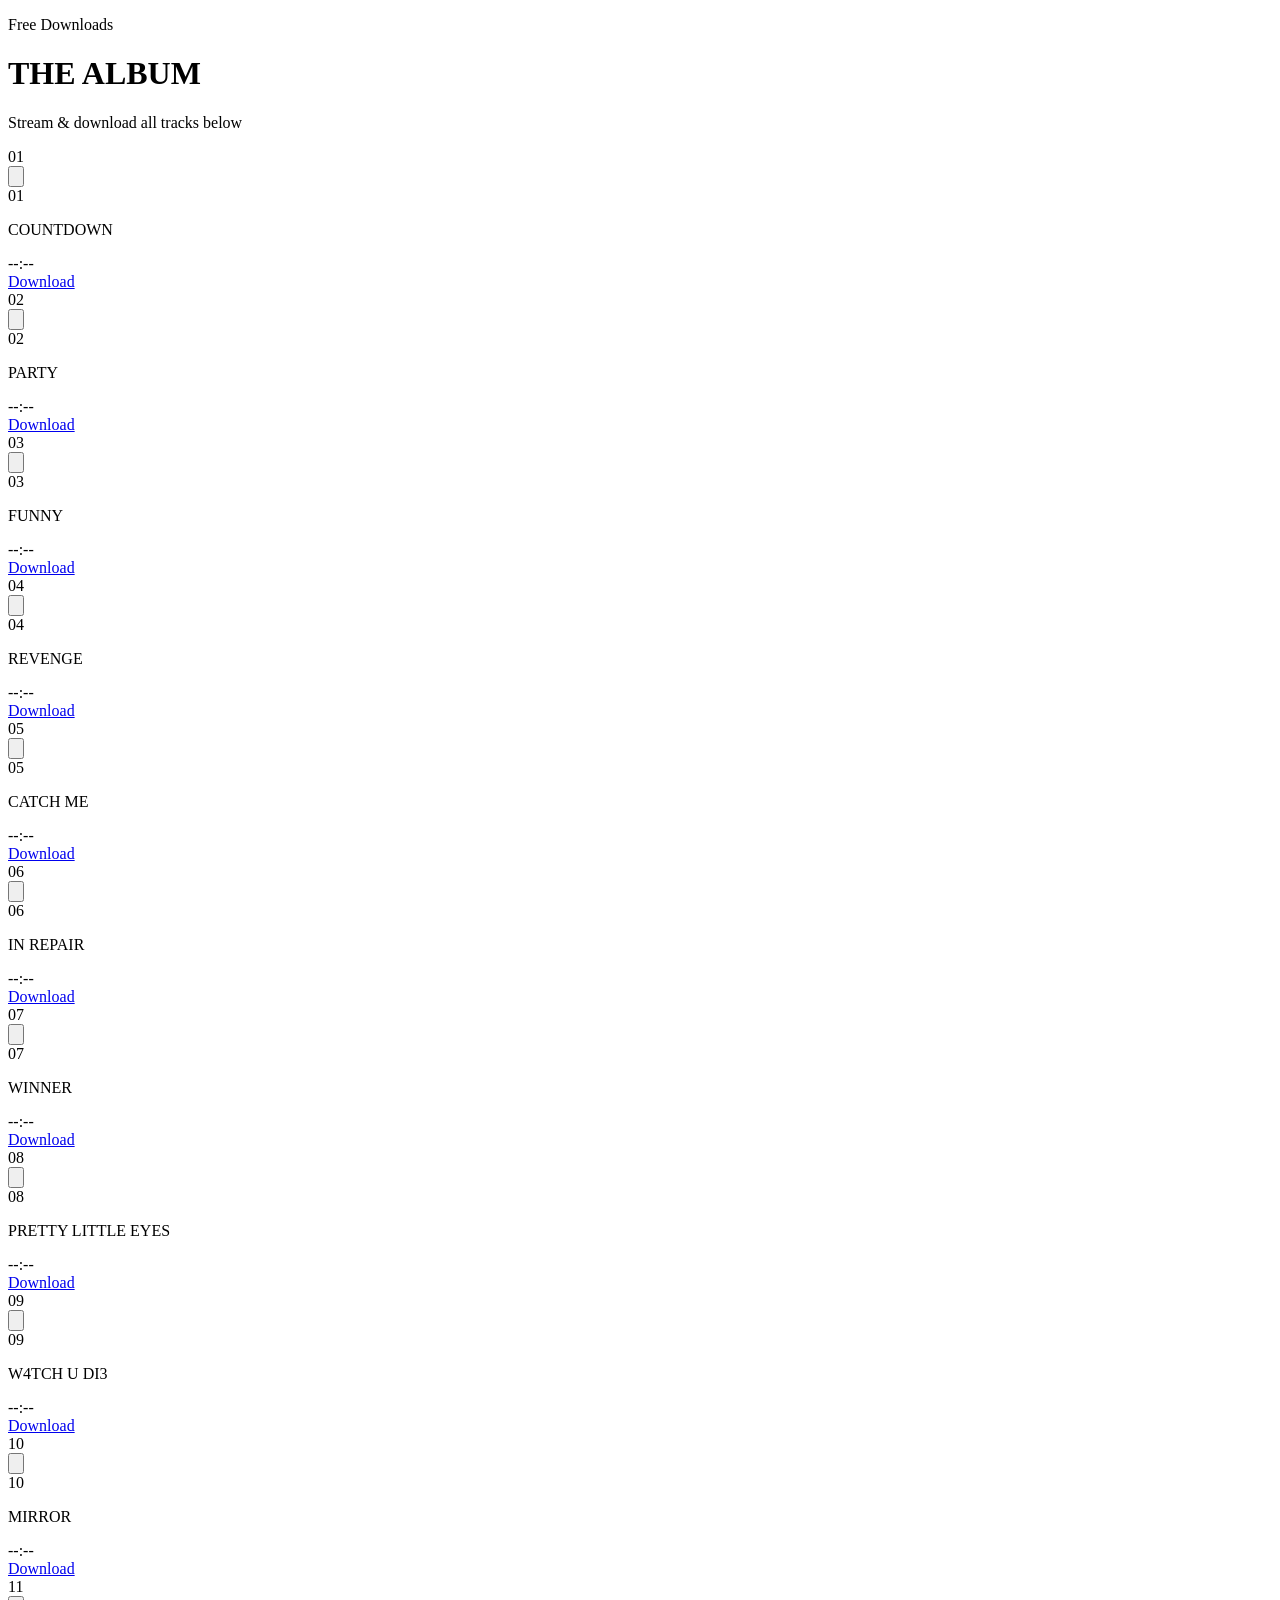
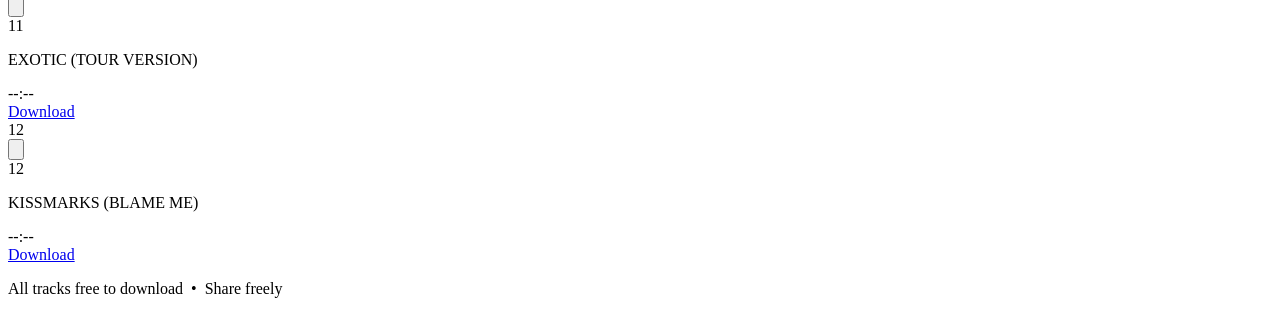
==== index.html @ cae55bb7 "Add files via upload" ====
<!DOCTYPE html>
<html lang="en">
<head>
  <meta charset="UTF-8">
  <meta name="viewport" content="width=device-width, initial-scale=1.0">
  <title>Music</title>
  <link rel="stylesheet" href="style.css">
</head>
<body>

  <header>
    <p class="header-top">Free Downloads</p>
    <h1>THE ALBUM</h1>
    <p class="header-bottom">Stream &amp; download all tracks below</p>
  </header>

  <main>
    <div id="tracks" class="tracks-grid"></div>
  </main>

  <div class="toast" id="toast"></div>

  <footer>
    <p>All tracks free to download &nbsp;&bull;&nbsp; Share freely</p>
  </footer>

  <script>
    const tracks = [
      { num: '01', title: 'COUNTDOWN',              file: 'audio/track-01.mp3', cover: 'covers/cover-01.png' },
      { num: '02', title: 'PARTY',                  file: 'audio/track-02.mp3', cover: 'covers/cover-02.png' },
      { num: '03', title: 'FUNNY',                  file: 'audio/track-03.mp3', cover: 'covers/cover-03.png' },
      { num: '04', title: 'REVENGE',                file: 'audio/track-04.mp3', cover: 'covers/cover-04.png' },
      { num: '05', title: 'CATCH ME',               file: 'audio/track-05.mp3', cover: 'covers/cover-05.png' },
      { num: '06', title: 'IN REPAIR',              file: 'audio/track-06.mp3', cover: 'covers/cover-06.png' },
      { num: '07', title: 'WINNER',                 file: 'audio/track-07.mp3', cover: 'covers/cover-07.png' },
      { num: '08', title: 'PRETTY LITTLE EYES',     file: 'audio/track-08.mp3', cover: 'covers/cover-08.png' },
      { num: '09', title: 'W4TCH U DI3',            file: 'audio/track-09.mp3', cover: 'covers/cover-09.png' },
      { num: '10', title: 'MIRROR',                 file: 'audio/track-10.mp3', cover: 'covers/cover-10.png' },
      { num: '11', title: 'EXOTIC (TOUR VERSION)',   file: 'audio/track-11.mp3', cover: 'covers/cover-11.png' },
      { num: '12', title: 'KISSMARKS (BLAME ME)',    file: 'audio/track-12.mp3', cover: 'covers/cover-12.png' },
    ];

    let currentAudio = null;
    let currentBtn   = null;

    function showToast(msg) {
      const t = document.getElementById('toast');
      t.textContent = msg;
      t.classList.add('show');
      setTimeout(() => t.classList.remove('show'), 2200);
    }

    function renderTracks() {
      const grid = document.getElementById('tracks');
      grid.innerHTML = '';

      tracks.forEach((track, i) => {
        const card = document.createElement('div');
        card.className = 'track-card';

        card.innerHTML = `
          <div class="cover-wrap">
            <img
              class="cover-img"
              src="${track.cover}"
              alt="${track.title} cover"
              onerror="this.style.display='none';this.nextElementSibling.style.display='flex'"
            />
            <div class="cover-placeholder" style="display:none">
              <span class="placeholder-num">${track.num}</span>
            </div>
            <button class="play-btn" data-index="${i}" aria-label="Play ${track.title}">
              <svg class="icon-play" viewBox="0 0 24 24" fill="currentColor"><polygon points="5,3 19,12 5,21"/></svg>
              <svg class="icon-pause" viewBox="0 0 24 24" fill="currentColor" style="display:none"><rect x="6" y="4" width="4" height="16"/><rect x="14" y="4" width="4" height="16"/></svg>
            </button>
          </div>
          <div class="track-info">
            <span class="track-num">${track.num}</span>
            <p class="track-title">${track.title}</p>
          </div>
          <div class="track-bar">
            <span class="track-duration" data-index="${i}">--:--</span>
            <div class="progress-wrap" data-index="${i}">
              <div class="progress-fill" style="width:0%"></div>
            </div>
          </div>
          <a class="dl-btn" href="${track.file}" download="${track.title}.mp3">
            Download
          </a>
          <audio class="track-audio" src="${track.file}" preload="metadata"></audio>
        `;

        grid.appendChild(card);
      });

      /* ── Play/pause logic ── */
      document.querySelectorAll('.play-btn').forEach(btn => {
        btn.addEventListener('click', async () => {
          const card  = btn.closest('.track-card');
          const audio = card.querySelector('.track-audio');
          const iconPlay  = btn.querySelector('.icon-play');
          const iconPause = btn.querySelector('.icon-pause');

          if (currentAudio && currentAudio !== audio) {
            currentAudio.pause();
            currentAudio.currentTime = 0;
            if (currentBtn) {
              currentBtn.querySelector('.icon-play').style.display  = '';
              currentBtn.querySelector('.icon-pause').style.display = 'none';
              currentBtn.closest('.track-card').classList.remove('playing');
            }
          }

          if (audio.paused) {
            try {
              await audio.play();
              iconPlay.style.display  = 'none';
              iconPause.style.display = '';
              card.classList.add('playing');
              currentAudio = audio;
              currentBtn   = btn;
            } catch(e) {}
          } else {
            audio.pause();
            iconPlay.style.display  = '';
            iconPause.style.display = 'none';
            card.classList.remove('playing');
            currentAudio = null;
            currentBtn   = null;
          }
        });
      });

      /* ── Progress + duration ── */
      document.querySelectorAll('.track-audio').forEach((audio, i) => {
        const card     = audio.closest('.track-card');
        const fill     = card.querySelector('.progress-fill');
        const durEl    = card.querySelector('.track-duration');
        const bar      = card.querySelector('.progress-wrap');
        const playBtn  = card.querySelector('.play-btn');

        audio.addEventListener('loadedmetadata', () => {
          durEl.textContent = fmt(audio.duration);
        });

        audio.addEventListener('timeupdate', () => {
          if (!audio.duration) return;
          fill.style.width = (audio.currentTime / audio.duration * 100) + '%';
          durEl.textContent = fmt(audio.currentTime) + ' / ' + fmt(audio.duration);
        });

        audio.addEventListener('ended', () => {
          fill.style.width = '0%';
          durEl.textContent = '--:--';
          playBtn.querySelector('.icon-play').style.display  = '';
          playBtn.querySelector('.icon-pause').style.display = 'none';
          card.classList.remove('playing');
          currentAudio = null;
          currentBtn   = null;
        });

        const seek = e => {
          if (!audio.duration) return;
          const rect = bar.getBoundingClientRect();
          const pct  = Math.min(1, Math.max(0, (e.clientX - rect.left) / rect.width));
          audio.currentTime = pct * audio.duration;
        };

        bar.addEventListener('click', seek);

        bar.addEventListener('mousedown', e => {
          seek(e);
          const onMove = e2 => seek(e2);
          const onUp   = () => {
            window.removeEventListener('mousemove', onMove);
            window.removeEventListener('mouseup', onUp);
          };
          window.addEventListener('mousemove', onMove);
          window.addEventListener('mouseup', onUp);
        });
      });

      /* ── Download toast ── */
      document.querySelectorAll('.dl-btn').forEach((a, i) => {
        a.addEventListener('click', () => {
          showToast('Downloading — ' + tracks[i].title);
        });
      });
    }

    function fmt(s) {
      const m = Math.floor(s / 60);
      const sec = Math.floor(s % 60).toString().padStart(2, '0');
      return m + ':' + sec;
    }

    renderTracks();
  </script>
</body>
</html>
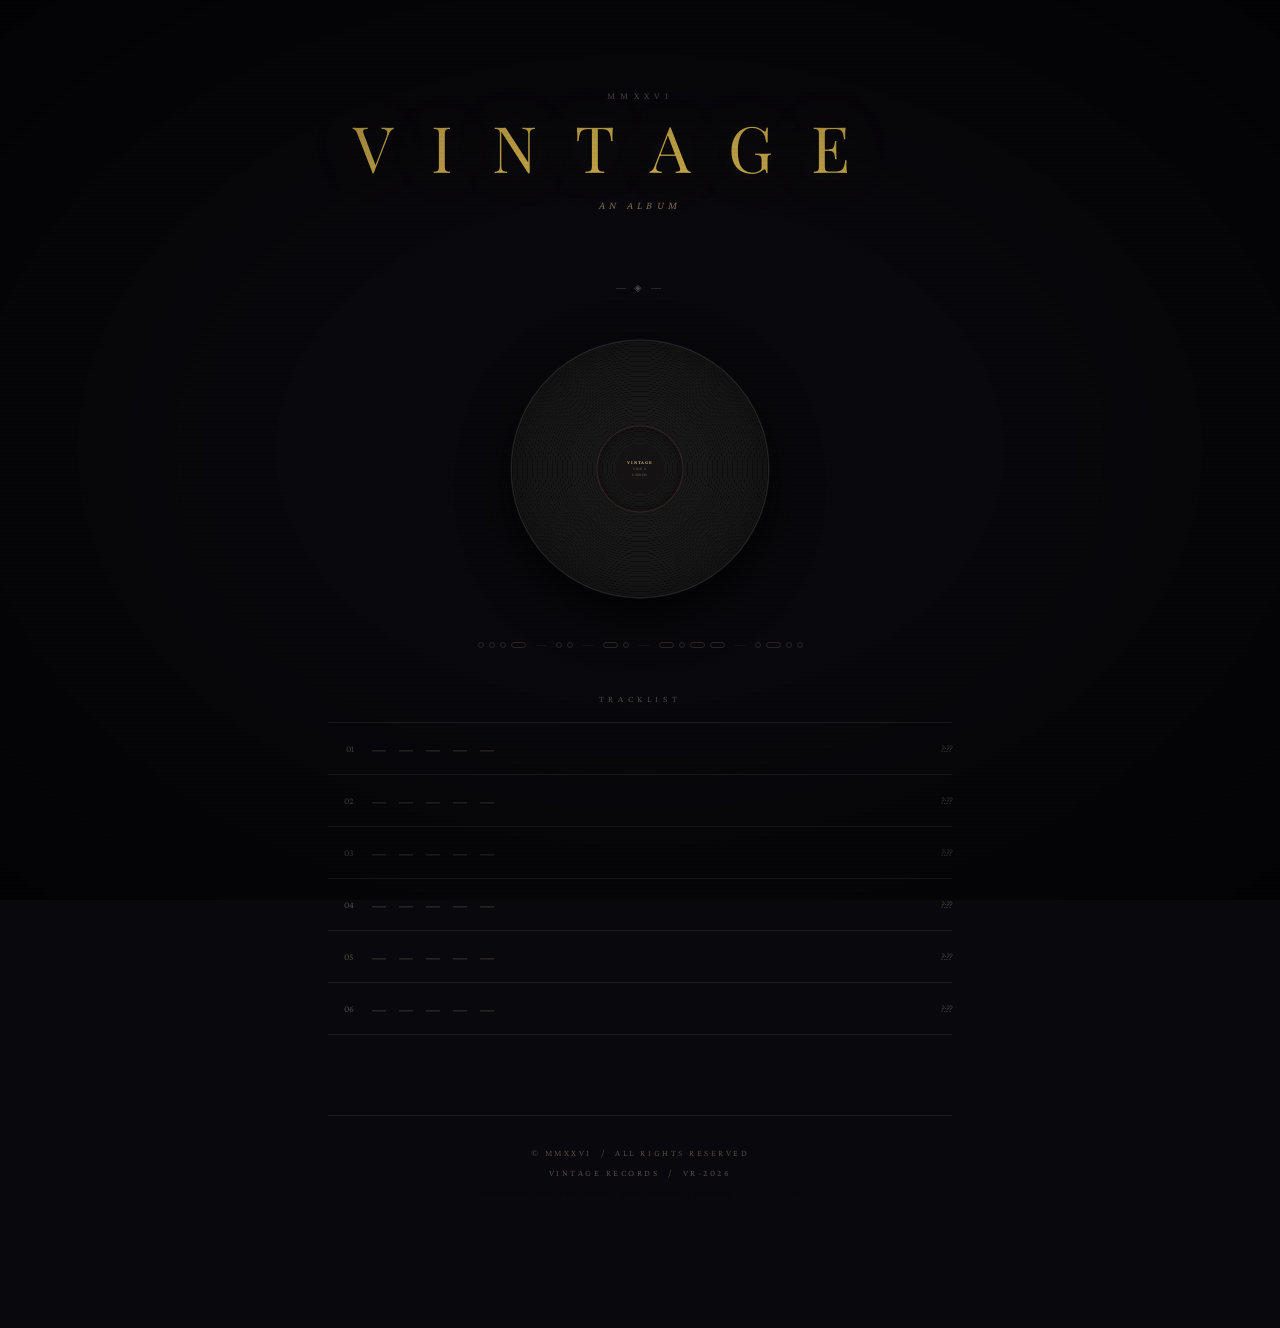
==== commit a67a00ed: "Replace album page with V I N T A G E site Co-Authored-By: Claude Sonnet 5 <noreply@anthropic.com>" ====
--- a/index.html
+++ b/index.html
@@ -3,198 +3,585 @@
 <head>
   <meta charset="UTF-8">
   <meta name="viewport" content="width=device-width, initial-scale=1.0">
-  <title>Music</title>
-  <link rel="stylesheet" href="style.css">
+  <meta name="x-station" content="VR-01">
+  <title>V I N T A G E</title>
+  <!--
+  ╔═════════════════════════════════════════════╗
+  ║    V I N T A G E  ░  signal manifest       ║
+  ╠═════════════════════════════════════════════╣
+  ║                                             ║
+  ║  the tracks are hidden.                     ║
+  ║  the name is encoded.                       ║
+  ║                                             ║
+  ║  the label holds the first station.         ║
+  ║  the groove carries the key.                ║
+  ║  three revolutions open a second door.      ║
+  ║  the console confirms the final sequence.   ║
+  ║                                             ║
+  ╚═════════════════════════════════════════════╝
+  -->
+  <link rel="preconnect" href="https://fonts.googleapis.com">
+  <link href="https://fonts.googleapis.com/css2?family=Playfair+Display:ital,wght@0,300;0,400;1,300&family=Crimson+Pro:ital,wght@0,300;0,400;1,300&display=swap" rel="stylesheet">
+
+  <style>
+    :root {
+      --bg:      #09080C;
+      --surface: #100F14;
+      --border:  #1E1C22;
+      --text:    #BEB09A;
+      --muted:   #4E4840;
+      --accent:  #7A6A50;
+      --gold:    #C8A84A;
+      --red:     #6B1212;
+      /* station: vr-01.html */
+      /* groove: key is here — short=dot long=dash */
+    }
+
+    *, *::before, *::after { box-sizing: border-box; margin: 0; padding: 0; }
+    html { scroll-behavior: smooth; }
+
+    body {
+      background: var(--bg);
+      color: var(--text);
+      font-family: 'Crimson Pro', 'Crimson Text', Georgia, serif;
+      min-height: 100vh;
+      overflow-x: hidden;
+    }
+
+    body::before {
+      content: '';
+      position: fixed; inset: 0;
+      background: radial-gradient(ellipse at center, transparent 40%, rgba(0,0,0,0.6) 100%);
+      pointer-events: none; z-index: 9000;
+    }
+
+    body::after {
+      content: '';
+      position: fixed; inset: 0;
+      background: repeating-linear-gradient(0deg, transparent, transparent 2px, rgba(0,0,0,0.02) 2px, rgba(0,0,0,0.02) 4px);
+      pointer-events: none; z-index: 9001;
+    }
+
+    .page { max-width: 680px; margin: 0 auto; padding: 90px 28px 130px; position: relative; z-index: 1; }
+
+    /* ── HEADER ── */
+    header { text-align: center; margin-bottom: 70px; }
+
+    .eyebrow { font-size: 0.6rem; letter-spacing: 0.55em; color: var(--muted); text-transform: uppercase; margin-bottom: 14px; }
+
+    h1 {
+      font-family: 'Playfair Display', Georgia, serif;
+      font-size: clamp(2.6rem, 6vw, 4rem);
+      font-weight: 300; letter-spacing: 0.6em; color: var(--gold);
+      text-transform: uppercase; text-shadow: 0 0 60px rgba(200,168,74,0.22);
+      line-height: 1; margin-bottom: 20px; padding-right: 0.6em;
+    }
+
+    .artist-tag { font-size: 0.68rem; letter-spacing: 0.4em; color: var(--accent); text-transform: uppercase; font-style: italic; }
+
+    .divider { text-align: center; font-size: 0.65rem; color: var(--muted); letter-spacing: 0.3em; margin: 28px 0; user-select: none; }
+
+    /* ── VINYL ── */
+    .vinyl-section { text-align: center; margin: 48px 0 14px; }
+
+    .vinyl-wrapper {
+      display: inline-block; position: relative;
+      width: 256px; height: 256px;
+      cursor: pointer; -webkit-tap-highlight-color: transparent;
+    }
+
+    .vinyl-disc {
+      width: 256px; height: 256px; border-radius: 50%;
+      background:
+        radial-gradient(circle at 50% 50%, #151313 0%, #151313 13.5%, transparent 13.5%),
+        radial-gradient(circle at 50% 50%, #0d0c0c 0%, #0d0c0c 12.8%, transparent 12.8%),
+        repeating-radial-gradient(circle at 50% 50%, #101010 0px, #101010 0.5px, #191818 0.5px, #191818 2.5px);
+      box-shadow: 0 0 0 1.5px #252225, 0 16px 50px rgba(0,0,0,0.85), inset 0 0 50px rgba(0,0,0,0.4);
+      animation: vinylSpin 9s linear infinite;
+    }
+
+    @keyframes vinylSpin { to { transform: rotate(360deg); } }
+
+    /* The label has a hidden data attribute — inspect it in DevTools */
+    .vinyl-label {
+      position: absolute; top: 50%; left: 50%;
+      transform: translate(-50%, -50%);
+      width: 34%; height: 34%; border-radius: 50%;
+      background: radial-gradient(135deg, #7a1414 0%, #4e0d0d 60%, #380a0a 100%);
+      display: flex; flex-direction: column; align-items: center; justify-content: center; gap: 2px;
+      z-index: 2; border: 0.5px solid rgba(180,80,80,0.25);
+      animation: labelSpin 9s linear infinite;
+      box-shadow: inset 0 0 12px rgba(0,0,0,0.6);
+    }
+
+    @keyframes labelSpin { to { transform: translate(-50%, -50%) rotate(-360deg); } }
+
+    .label-title { font-size: 0.3rem; font-weight: bold; letter-spacing: 0.2em; color: rgba(210,185,140,0.9); text-transform: uppercase; }
+    .label-side  { font-size: 0.24rem; letter-spacing: 0.1em; color: rgba(210,185,140,0.5); text-transform: uppercase; }
+
+    .vinyl-caption {
+      font-size: 0.56rem; color: var(--muted); letter-spacing: 0.22em;
+      margin-top: 14px; opacity: 0; transition: opacity 0.4s;
+      pointer-events: none; user-select: none;
+    }
+    .vinyl-wrapper:hover .vinyl-caption,
+    .vinyl-wrapper:focus  .vinyl-caption { opacity: 1; }
+    .vinyl-wrapper:focus { outline: none; }
+
+    /* ── GROOVE MARKS — Morse code. short=dot long=dash. decode the groups. ── */
+    /* V=...- I=.. N=-. Y=-.-- L=.-.. */
+    .groove-marks {
+      display: flex; justify-content: center; align-items: center;
+      gap: 10px; margin: 20px 0 46px; flex-wrap: wrap; user-select: none;
+    }
+
+    .gm-group { display: flex; align-items: center; gap: 5px; }
+    .gm-sep   { width: 10px; height: 1px; background: var(--muted); opacity: 0.18; }
+    .gm-dit   { width: 6px;  height: 6px; border-radius: 50%; border: 1px solid var(--muted); opacity: 0.45; }
+    .gm-dah   { width: 15px; height: 6px; border-radius: 3px;  border: 1px solid var(--muted); opacity: 0.45; }
+
+    /* ── TRACKLIST ── */
+    .section-label { font-size: 0.56rem; letter-spacing: 0.52em; color: var(--muted); text-transform: uppercase; text-align: center; margin-bottom: 18px; }
+
+    .tracklist { border-top: 1px solid var(--border); }
+
+    .track { display: grid; grid-template-columns: 30px 1fr auto; align-items: center; gap: 14px; padding: 14px 0; border-bottom: 1px solid var(--border); }
+
+    .t-num  { font-size: 0.6rem; color: var(--muted); text-align: right; padding: 6px 4px; cursor: default; }
+    .t-name { font-size: 0.9rem; color: var(--muted); letter-spacing: 0.35em; font-style: italic; }
+    .t-dur  { font-size: 0.6rem; color: var(--muted); font-style: italic; }
+
+    /* ── FOOTER ── */
+    footer { margin-top: 80px; padding-top: 28px; border-top: 1px solid var(--border); text-align: center; }
+
+    .footer-main { font-size: 0.56rem; letter-spacing: 0.28em; color: var(--muted); line-height: 2.2; text-transform: uppercase; }
+
+    /* select this text to reveal */
+    .ghost-ref { font-size: 0.5rem; color: var(--bg); letter-spacing: 0.1em; margin-top: 6px; user-select: text; cursor: default; }
+
+    /* ── OVERLAY ── */
+    .overlay {
+      position: fixed; inset: 0; background: rgba(4,3,8,0.93);
+      backdrop-filter: blur(7px); z-index: 800;
+      display: none; align-items: center; justify-content: center; padding: 20px;
+    }
+    .overlay.open { display: flex; animation: fadeIn 0.45s ease; }
+    @keyframes fadeIn { from { opacity: 0; } to { opacity: 1; } }
+
+    /* ── PANEL ── */
+    .cipher-panel {
+      background: var(--surface); border: 1px solid var(--accent);
+      padding: 48px 40px; max-width: 460px; width: 100%; text-align: center;
+      position: relative;
+      box-shadow: 0 0 0 6px var(--bg), 0 0 80px rgba(200,168,74,0.06);
+    }
+
+    .cipher-panel::before {
+      content: ''; position: absolute; inset: 7px;
+      border: 1px solid var(--muted); pointer-events: none; opacity: 0.18;
+    }
+
+    .panel-close {
+      position: absolute; top: 14px; right: 18px;
+      background: none; border: none; color: var(--muted);
+      font-size: 1.1rem; cursor: pointer; padding: 6px 8px; line-height: 1; transition: color 0.3s;
+    }
+    .panel-close:hover { color: var(--text); }
+
+    .panel-eyebrow { font-size: 0.52rem; letter-spacing: 0.5em; color: var(--accent); text-transform: uppercase; margin-bottom: 30px; }
+
+    .panel-cipher-label { font-size: 0.52rem; letter-spacing: 0.32em; color: var(--muted); text-transform: uppercase; margin-bottom: 10px; font-style: italic; }
+
+    .panel-cipher-text { font-family: 'Courier New', Courier, monospace; font-size: 1.6rem; letter-spacing: 0.6em; color: var(--text); margin: 8px 0; }
+
+    .panel-body { font-size: 0.68rem; letter-spacing: 0.16em; color: var(--muted); line-height: 2.2; margin-top: 24px; border-top: 1px solid var(--border); padding-top: 20px; }
+
+    .panel-body a { color: var(--accent); text-decoration: none; transition: color 0.2s; }
+    .panel-body a:hover { color: var(--text); }
+
+    .panel-seq {
+      font-family: 'Courier New', Courier, monospace;
+      font-size: 1.1rem; color: var(--gold); letter-spacing: 0.4em;
+      margin-top: 18px; text-shadow: 0 0 10px rgba(200,168,74,0.3); line-height: 2;
+    }
+
+    /* ── REVEAL ── */
+    .reveal {
+      position: fixed; inset: 0; background: var(--bg); z-index: 2000;
+      display: none; flex-direction: column; align-items: center; justify-content: center;
+      text-align: center; padding: 20px;
+    }
+    .reveal.open { display: flex; }
+
+    .reveal-eyebrow { font-size: 0.58rem; letter-spacing: 0.62em; color: var(--accent); text-transform: uppercase; margin-bottom: 22px; animation: riseUp 1.2s ease 0.2s both; }
+
+    .reveal-name {
+      font-family: 'Playfair Display', Georgia, serif;
+      font-size: clamp(3.4rem, 10vw, 6rem); font-weight: 300;
+      color: var(--gold); letter-spacing: 0.28em; text-transform: uppercase; padding-right: 0.28em;
+      text-shadow: 0 0 50px rgba(200,168,74,0.5), 0 0 120px rgba(200,168,74,0.18);
+      animation: riseUp 1.2s ease 0.4s both, goldPulse 4s ease 1.6s infinite;
+    }
+
+    .reveal-sub { font-size: 0.72rem; color: var(--muted); letter-spacing: 0.5em; font-style: italic; margin-top: 20px; animation: riseUp 1.2s ease 0.7s both; }
+
+    .reveal-back {
+      margin-top: 60px; font-size: 0.56rem; letter-spacing: 0.42em; color: var(--muted);
+      text-transform: uppercase; background: none; border: none; font-family: inherit;
+      cursor: pointer; animation: riseUp 1.2s ease 1.1s both; transition: color 0.3s;
+    }
+    .reveal-back:hover { color: var(--text); }
+
+    @keyframes riseUp   { from { opacity: 0; transform: translateY(24px); } to { opacity: 1; transform: translateY(0); } }
+    @keyframes goldPulse {
+      0%,100% { text-shadow: 0 0 40px rgba(200,168,74,0.4); }
+      50%      { text-shadow: 0 0 90px rgba(200,168,74,1), 0 0 150px rgba(200,168,74,0.3); }
+    }
+
+    /* ── FLASH ── */
+    .flash {
+      position: fixed; top: 22px; left: 50%;
+      transform: translateX(-50%) translateY(-14px);
+      background: var(--surface); border: 1px solid var(--accent);
+      color: var(--text); font-size: 0.6rem; letter-spacing: 0.22em;
+      padding: 10px 24px; z-index: 9500; pointer-events: none;
+      opacity: 0; transition: opacity 0.3s, transform 0.3s;
+      white-space: nowrap; max-width: 90vw; text-align: center;
+    }
+    .flash.show { opacity: 1; transform: translateX(-50%) translateY(0); }
+
+    /* ── PARTICLES ── */
+    .pt {
+      position: fixed; width: 3px; height: 3px; border-radius: 50%;
+      background: var(--gold); pointer-events: none; z-index: 3000;
+      animation: ptFly var(--dur) ease forwards;
+    }
+    @keyframes ptFly {
+      0%   { opacity: 1; transform: translate(0,0) scale(1); }
+      100% { opacity: 0; transform: translate(var(--dx),var(--dy)) scale(0.1); }
+    }
+  </style>
 </head>
+
 <body>
 
-  <header>
-    <p class="header-top">Free Downloads</p>
-    <h1>THE ALBUM</h1>
-    <p class="header-bottom">Stream &amp; download all tracks below</p>
-  </header>
-
-  <main>
-    <div id="tracks" class="tracks-grid"></div>
+  <!-- ── FLASH ── -->
+  <div class="flash" id="flash" aria-live="polite"></div>
+
+  <!-- ── OVERLAY / PANEL ── -->
+  <div class="overlay" id="overlay" role="dialog" aria-modal="true">
+    <div class="cipher-panel">
+      <button class="panel-close" id="panelClose" aria-label="Close">×</button>
+
+      <!-- STATE A: vr-01 not yet solved -->
+      <div id="panelUnsolved">
+        <div class="panel-eyebrow">// cipher lock //</div>
+        <div class="panel-cipher-label">the cipher</div>
+        <div class="panel-cipher-text">A &nbsp; C &nbsp; A &nbsp; L &nbsp; J</div>
+        <div class="panel-body">
+          five encoded letters.<br>
+          the key lives in the groove.<br>
+          <br>
+          go to station VR-01 first.<br>
+          <a href="vr-01.html">vr-01.html</a>
+        </div>
+      </div>
+
+      <!-- STATE B: vr-01 solved, show the sequence -->
+      <div id="panelSolved" hidden>
+        <div class="panel-eyebrow">// path complete //</div>
+        <div class="panel-body">
+          the name has been found.<br>
+          one door remains.<br>
+          <br>
+          perform the sequence<br>
+          on this page to open it.
+        </div>
+        <div class="panel-seq">↑ ↑ &nbsp; ↓ ↓ &nbsp; ← → &nbsp; ← → &nbsp; B A</div>
+      </div>
+
+    </div>
+  </div>
+
+  <!-- ── REVEAL ── -->
+  <div class="reveal" id="reveal" aria-live="assertive">
+    <div class="reveal-eyebrow">track discovered &nbsp;·&nbsp; vintage</div>
+    <div class="reveal-name" id="revealName"></div>
+    <div class="reveal-sub">you found it.</div>
+    <button class="reveal-back" id="revealBack">← return to the album</button>
+  </div>
+
+  <!-- ── PAGE ── -->
+  <main class="page">
+
+    <header>
+      <div class="eyebrow">MMXXVI</div>
+      <h1>Vintage</h1>
+      <div class="artist-tag">an album</div>
+    </header>
+
+    <div class="divider">— ◈ —</div>
+
+    <section class="vinyl-section" aria-label="Album artwork">
+      <div class="vinyl-wrapper" id="vinyl" role="button" tabindex="0" aria-label="Album record">
+        <div class="vinyl-disc">
+          <!-- inspect this element in DevTools — the label knows more than it shows -->
+          <div class="vinyl-label" data-station="vr-01.html">
+            <div class="label-title">VINTAGE</div>
+            <div class="label-side">SIDE A</div>
+            <div class="label-side">STEREO</div>
+          </div>
+        </div>
+        <div class="vinyl-caption">▸ press to interact</div>
+      </div>
+    </section>
+
+    <!--
+      groove marks — not decoration.
+      short shape = dot   long shape = dash
+      each group separated by a gap is one letter.
+      decode them.
+    -->
+    <div class="groove-marks" aria-hidden="true">
+      <!-- V: . . . - -->
+      <div class="gm-group">
+        <div class="gm-dit"></div>
+        <div class="gm-dit"></div>
+        <div class="gm-dit"></div>
+        <div class="gm-dah"></div>
+      </div>
+      <div class="gm-sep"></div>
+      <!-- I: . . -->
+      <div class="gm-group">
+        <div class="gm-dit"></div>
+        <div class="gm-dit"></div>
+      </div>
+      <div class="gm-sep"></div>
+      <!-- N: - . -->
+      <div class="gm-group">
+        <div class="gm-dah"></div>
+        <div class="gm-dit"></div>
+      </div>
+      <div class="gm-sep"></div>
+      <!-- Y: - . - - -->
+      <div class="gm-group">
+        <div class="gm-dah"></div>
+        <div class="gm-dit"></div>
+        <div class="gm-dah"></div>
+        <div class="gm-dah"></div>
+      </div>
+      <div class="gm-sep"></div>
+      <!-- L: . - . . -->
+      <div class="gm-group">
+        <div class="gm-dit"></div>
+        <div class="gm-dah"></div>
+        <div class="gm-dit"></div>
+        <div class="gm-dit"></div>
+      </div>
+    </div>
+
+    <!-- Tracklist — all hidden -->
+    <section aria-label="Tracklist">
+      <div class="section-label">tracklist</div>
+      <div class="tracklist">
+        <div class="track"><div class="t-num" data-track="0">01</div><div class="t-name">— — — — —</div><div class="t-dur">?:??</div></div>
+        <div class="track"><div class="t-num" data-track="1">02</div><div class="t-name">— — — — —</div><div class="t-dur">?:??</div></div>
+        <div class="track"><div class="t-num" data-track="2">03</div><div class="t-name">— — — — —</div><div class="t-dur">?:??</div></div>
+        <div class="track"><div class="t-num" data-track="3">04</div><div class="t-name">— — — — —</div><div class="t-dur">?:??</div></div>
+        <div class="track"><div class="t-num" data-track="4">05</div><div class="t-name">— — — — —</div><div class="t-dur">?:??</div></div>
+        <div class="track"><div class="t-num" data-track="5">06</div><div class="t-name">— — — — —</div><div class="t-dur">?:??</div></div>
+      </div>
+    </section>
+
+    <footer>
+      <div class="footer-main">
+        © MMXXVI &nbsp;/&nbsp; ALL RIGHTS RESERVED<br>
+        VINTAGE RECORDS &nbsp;/&nbsp; VR-2026
+      </div>
+      <!-- last resort — select invisible text below -->
+      <div class="ghost-ref" aria-hidden="true">station: vr-01.html / key: VINYL / cipher: vigenere / sequence: ↑↑↓↓←→←→BA</div>
+    </footer>
+
   </main>
 
-  <div class="toast" id="toast"></div>
-
-  <footer>
-    <p>All tracks free to download &nbsp;&bull;&nbsp; Share freely</p>
-  </footer>
-
   <script>
-    const tracks = [
-      { num: '01', title: 'COUNTDOWN',              file: 'audio/track-01.mp3', cover: 'covers/cover-01.png' },
-      { num: '02', title: 'PARTY',                  file: 'audio/track-02.mp3', cover: 'covers/cover-02.png' },
-      { num: '03', title: 'FUNNY',                  file: 'audio/track-03.mp3', cover: 'covers/cover-03.png' },
-      { num: '04', title: 'REVENGE',                file: 'audio/track-04.mp3', cover: 'covers/cover-04.png' },
-      { num: '05', title: 'CATCH ME',               file: 'audio/track-05.mp3', cover: 'covers/cover-05.png' },
-      { num: '06', title: 'IN REPAIR',              file: 'audio/track-06.mp3', cover: 'covers/cover-06.png' },
-      { num: '07', title: 'WINNER',                 file: 'audio/track-07.mp3', cover: 'covers/cover-07.png' },
-      { num: '08', title: 'PRETTY LITTLE EYES',     file: 'audio/track-08.mp3', cover: 'covers/cover-08.png' },
-      { num: '09', title: 'W4TCH U DI3',            file: 'audio/track-09.mp3', cover: 'covers/cover-09.png' },
-      { num: '10', title: 'MIRROR',                 file: 'audio/track-10.mp3', cover: 'covers/cover-10.png' },
-      { num: '11', title: 'EXOTIC (TOUR VERSION)',   file: 'audio/track-11.mp3', cover: 'covers/cover-11.png' },
-      { num: '12', title: 'KISSMARKS (BLAME ME)',    file: 'audio/track-12.mp3', cover: 'covers/cover-12.png' },
-    ];
-
-    let currentAudio = null;
-    let currentBtn   = null;
-
-    function showToast(msg) {
-      const t = document.getElementById('toast');
-      t.textContent = msg;
-      t.classList.add('show');
-      setTimeout(() => t.classList.remove('show'), 2200);
-    }
-
-    function renderTracks() {
-      const grid = document.getElementById('tracks');
-      grid.innerHTML = '';
-
-      tracks.forEach((track, i) => {
-        const card = document.createElement('div');
-        card.className = 'track-card';
-
-        card.innerHTML = `
-          <div class="cover-wrap">
-            <img
-              class="cover-img"
-              src="${track.cover}"
-              alt="${track.title} cover"
-              onerror="this.style.display='none';this.nextElementSibling.style.display='flex'"
-            />
-            <div class="cover-placeholder" style="display:none">
-              <span class="placeholder-num">${track.num}</span>
-            </div>
-            <button class="play-btn" data-index="${i}" aria-label="Play ${track.title}">
-              <svg class="icon-play" viewBox="0 0 24 24" fill="currentColor"><polygon points="5,3 19,12 5,21"/></svg>
-              <svg class="icon-pause" viewBox="0 0 24 24" fill="currentColor" style="display:none"><rect x="6" y="4" width="4" height="16"/><rect x="14" y="4" width="4" height="16"/></svg>
-            </button>
-          </div>
-          <div class="track-info">
-            <span class="track-num">${track.num}</span>
-            <p class="track-title">${track.title}</p>
-          </div>
-          <div class="track-bar">
-            <span class="track-duration" data-index="${i}">--:--</span>
-            <div class="progress-wrap" data-index="${i}">
-              <div class="progress-fill" style="width:0%"></div>
-            </div>
-          </div>
-          <a class="dl-btn" href="${track.file}" download="${track.title}.mp3">
-            Download
-          </a>
-          <audio class="track-audio" src="${track.file}" preload="metadata"></audio>
-        `;
-
-        grid.appendChild(card);
+    // ── CONSOLE ──────────────────────────────────────────────────────
+    const cg = 'color:#C8A84A', cd = 'color:#4E4840';
+    console.log('%c\n  ▓▓▓▓▓▓▓▓▓▓▓▓▓▓▓▓▓▓▓▓▓▓▓▓▓▓▓▓▓▓▓▓▓▓▓  ', cg);
+    console.log('%c   V I N T A G E  //  signal detected   ', cg + '; font-weight:bold');
+    console.log('%c  ▓▓▓▓▓▓▓▓▓▓▓▓▓▓▓▓▓▓▓▓▓▓▓▓▓▓▓▓▓▓▓▓▓▓▓  \n', cg);
+    console.log('%c  the label holds the first station.', cd);
+    console.log('%c  inspect the vinyl label element in DevTools.', cd);
+    console.log('%c  the groove carries the key.', cd);
+    console.log('%c  short shapes = dots. long shapes = dashes.', cd);
+    console.log('%c  once the cipher is solved, the sequence is:', cd);
+
+    const solved = localStorage.getItem('vintage_solved') === '1';
+    if (solved) {
+      console.log('%c  ↑ ↑ ↓ ↓ ← → ← → B A', 'color:#C8A84A; font-size:16px; letter-spacing:8px; font-weight:bold');
+    } else {
+      console.log('%c  [locked — solve the cipher at vr-01.html first]', 'color:#4E4840; font-style:italic');
+    }
+    console.log('\n');
+
+    // ── FLASH ────────────────────────────────────────────────────────
+    let flashTimer = null;
+    function showFlash(msg) {
+      const el = document.getElementById('flash');
+      el.textContent = msg;
+      el.classList.add('show');
+      clearTimeout(flashTimer);
+      flashTimer = setTimeout(() => el.classList.remove('show'), 3200);
+    }
+
+    // ── URL HASH ─────────────────────────────────────────────────────
+    const hashHints = {
+      '#groove':  'the groove marks are not decoration. short = dot. long = dash.',
+      '#station': 'navigate to station VR-01: vr-01.html',
+      '#key':     'the key lives in the groove. decode the marks.',
+    };
+
+    function handleHash() {
+      const h = window.location.hash.toLowerCase();
+      if (hashHints[h]) showFlash(hashHints[h]);
+    }
+
+    window.addEventListener('hashchange', handleHash);
+    window.addEventListener('load', handleHash);
+
+    // ── VINYL TRIPLE-CLICK ───────────────────────────────────────────
+    let clicks = 0, clickReset = null;
+    const vinyl = document.getElementById('vinyl');
+
+    function onVinylInteract() {
+      clicks++;
+      clearTimeout(clickReset);
+      if (clicks < 3) {
+        showFlash(clicks === 1 ? 'the record holds a door...' : 'one more...');
+        clickReset = setTimeout(() => { clicks = 0; }, 4500);
+      } else {
+        clicks = 0;
+        openPanel();
+      }
+    }
+
+    vinyl.addEventListener('click', onVinylInteract);
+    vinyl.addEventListener('keydown', e => {
+      if (e.key === 'Enter' || e.key === ' ') { e.preventDefault(); onVinylInteract(); }
+    });
+
+    // ── PANEL ────────────────────────────────────────────────────────
+    const overlay = document.getElementById('overlay');
+
+    function openPanel() {
+      const isSolved = localStorage.getItem('vintage_solved') === '1';
+      document.getElementById('panelUnsolved').hidden = isSolved;
+      document.getElementById('panelSolved').hidden   = !isSolved;
+      overlay.classList.add('open');
+    }
+
+    function closePanel() {
+      overlay.classList.remove('open');
+      clicks = 0;
+    }
+
+    document.getElementById('panelClose').addEventListener('click', closePanel);
+    overlay.addEventListener('click', e => { if (e.target === overlay) closePanel(); });
+    document.addEventListener('keydown', e => {
+      if (e.key === 'Escape' && overlay.classList.contains('open')) closePanel();
+    });
+
+    // ── SEQUENTIAL TRACK HOVER ───────────────────────────────────────
+    let trackSeq = 0, trackTimer = null;
+    document.querySelectorAll('.t-num').forEach((el, i) => {
+      el.addEventListener('mouseenter', () => {
+        if (i === trackSeq) {
+          trackSeq++;
+          clearTimeout(trackTimer);
+          if (trackSeq === 6) {
+            trackSeq = 0;
+            const isSolved = localStorage.getItem('vintage_solved') === '1';
+            showFlash(isSolved
+              ? 'six signals found. now perform the sequence.'
+              : 'six signals found. the cipher must be solved first.'
+            );
+          } else {
+            trackTimer = setTimeout(() => { trackSeq = 0; }, 2500);
+          }
+        } else if (i === 0) {
+          trackSeq = 1;
+          clearTimeout(trackTimer);
+          trackTimer = setTimeout(() => { trackSeq = 0; }, 2500);
+        } else {
+          trackSeq = 0;
+          clearTimeout(trackTimer);
+        }
       });
-
-      /* ── Play/pause logic ── */
-      document.querySelectorAll('.play-btn').forEach(btn => {
-        btn.addEventListener('click', async () => {
-          const card  = btn.closest('.track-card');
-          const audio = card.querySelector('.track-audio');
-          const iconPlay  = btn.querySelector('.icon-play');
-          const iconPause = btn.querySelector('.icon-pause');
-
-          if (currentAudio && currentAudio !== audio) {
-            currentAudio.pause();
-            currentAudio.currentTime = 0;
-            if (currentBtn) {
-              currentBtn.querySelector('.icon-play').style.display  = '';
-              currentBtn.querySelector('.icon-pause').style.display = 'none';
-              currentBtn.closest('.track-card').classList.remove('playing');
-            }
+    });
+
+    // ── KONAMI → FINAL REVEAL ────────────────────────────────────────
+    const KONAMI = ['ArrowUp','ArrowUp','ArrowDown','ArrowDown','ArrowLeft','ArrowRight','ArrowLeft','ArrowRight','b','a'];
+    let ki = 0;
+
+    document.addEventListener('keydown', e => {
+      if (e.key === KONAMI[ki]) {
+        ki++;
+        if (ki === KONAMI.length) {
+          ki = 0;
+          if (localStorage.getItem('vintage_solved') === '1') {
+            closePanel();
+            setTimeout(() => triggerReveal('FUNNY'), 300);
+          } else {
+            showFlash('the door is still locked. complete the cipher first.');
           }
-
-          if (audio.paused) {
-            try {
-              await audio.play();
-              iconPlay.style.display  = 'none';
-              iconPause.style.display = '';
-              card.classList.add('playing');
-              currentAudio = audio;
-              currentBtn   = btn;
-            } catch(e) {}
-          } else {
-            audio.pause();
-            iconPlay.style.display  = '';
-            iconPause.style.display = 'none';
-            card.classList.remove('playing');
-            currentAudio = null;
-            currentBtn   = null;
-          }
-        });
-      });
-
-      /* ── Progress + duration ── */
-      document.querySelectorAll('.track-audio').forEach((audio, i) => {
-        const card     = audio.closest('.track-card');
-        const fill     = card.querySelector('.progress-fill');
-        const durEl    = card.querySelector('.track-duration');
-        const bar      = card.querySelector('.progress-wrap');
-        const playBtn  = card.querySelector('.play-btn');
-
-        audio.addEventListener('loadedmetadata', () => {
-          durEl.textContent = fmt(audio.duration);
-        });
-
-        audio.addEventListener('timeupdate', () => {
-          if (!audio.duration) return;
-          fill.style.width = (audio.currentTime / audio.duration * 100) + '%';
-          durEl.textContent = fmt(audio.currentTime) + ' / ' + fmt(audio.duration);
-        });
-
-        audio.addEventListener('ended', () => {
-          fill.style.width = '0%';
-          durEl.textContent = '--:--';
-          playBtn.querySelector('.icon-play').style.display  = '';
-          playBtn.querySelector('.icon-pause').style.display = 'none';
-          card.classList.remove('playing');
-          currentAudio = null;
-          currentBtn   = null;
-        });
-
-        const seek = e => {
-          if (!audio.duration) return;
-          const rect = bar.getBoundingClientRect();
-          const pct  = Math.min(1, Math.max(0, (e.clientX - rect.left) / rect.width));
-          audio.currentTime = pct * audio.duration;
-        };
-
-        bar.addEventListener('click', seek);
-
-        bar.addEventListener('mousedown', e => {
-          seek(e);
-          const onMove = e2 => seek(e2);
-          const onUp   = () => {
-            window.removeEventListener('mousemove', onMove);
-            window.removeEventListener('mouseup', onUp);
-          };
-          window.addEventListener('mousemove', onMove);
-          window.addEventListener('mouseup', onUp);
-        });
-      });
-
-      /* ── Download toast ── */
-      document.querySelectorAll('.dl-btn').forEach((a, i) => {
-        a.addEventListener('click', () => {
-          showToast('Downloading — ' + tracks[i].title);
-        });
-      });
-    }
-
-    function fmt(s) {
-      const m = Math.floor(s / 60);
-      const sec = Math.floor(s % 60).toString().padStart(2, '0');
-      return m + ':' + sec;
-    }
-
-    renderTracks();
+        }
+      } else {
+        ki = (e.key === KONAMI[0]) ? 1 : 0;
+      }
+    });
+
+    // ── REVEAL ───────────────────────────────────────────────────────
+    function triggerReveal(name) {
+      document.getElementById('revealName').textContent = name;
+      document.getElementById('reveal').classList.add('open');
+      burst();
+    }
+
+    document.getElementById('revealBack').addEventListener('click', () => {
+      document.getElementById('reveal').classList.remove('open');
+    });
+
+    function burst() {
+      const cx = window.innerWidth / 2, cy = window.innerHeight / 2;
+      for (let i = 0; i < 70; i++) {
+        setTimeout(() => {
+          const p = document.createElement('div');
+          p.className = 'pt';
+          const ang = Math.random() * Math.PI * 2, dist = 100 + Math.random() * 340;
+          p.style.setProperty('--dx', `${Math.cos(ang) * dist}px`);
+          p.style.setProperty('--dy', `${Math.sin(ang) * dist}px`);
+          p.style.setProperty('--dur', `${0.9 + Math.random() * 1.2}s`);
+          p.style.left = `${cx + (Math.random() - 0.5) * 30}px`;
+          p.style.top  = `${cy + (Math.random() - 0.5) * 30}px`;
+          document.body.appendChild(p);
+          setTimeout(() => p.remove(), 2500);
+        }, i * 20);
+      }
+    }
+
+    // ── TITLE FLICKER ─────────────────────────────────────────────────
+    const titles = ['V I N T A G E','V I N T A G E','V I N T A G E','V I N T A G E','V I N T A G E','░ searching ░','V I N T A G E','V I N T A G E','░ not found ░','V I N T A G E'];
+    let tf = 0;
+    setInterval(() => { document.title = titles[tf++ % titles.length]; }, 3800);
+
+    // ── GHOST TEXT HOVER ──────────────────────────────────────────────
+    const ghost = document.querySelector('.ghost-ref');
+    if (ghost) {
+      let gt;
+      ghost.addEventListener('mouseenter', () => { gt = setTimeout(() => showFlash('hints are hidden in plain sight. select the invisible.'), 6000); });
+      ghost.addEventListener('mouseleave', () => clearTimeout(gt));
+    }
   </script>
+
 </body>
 </html>
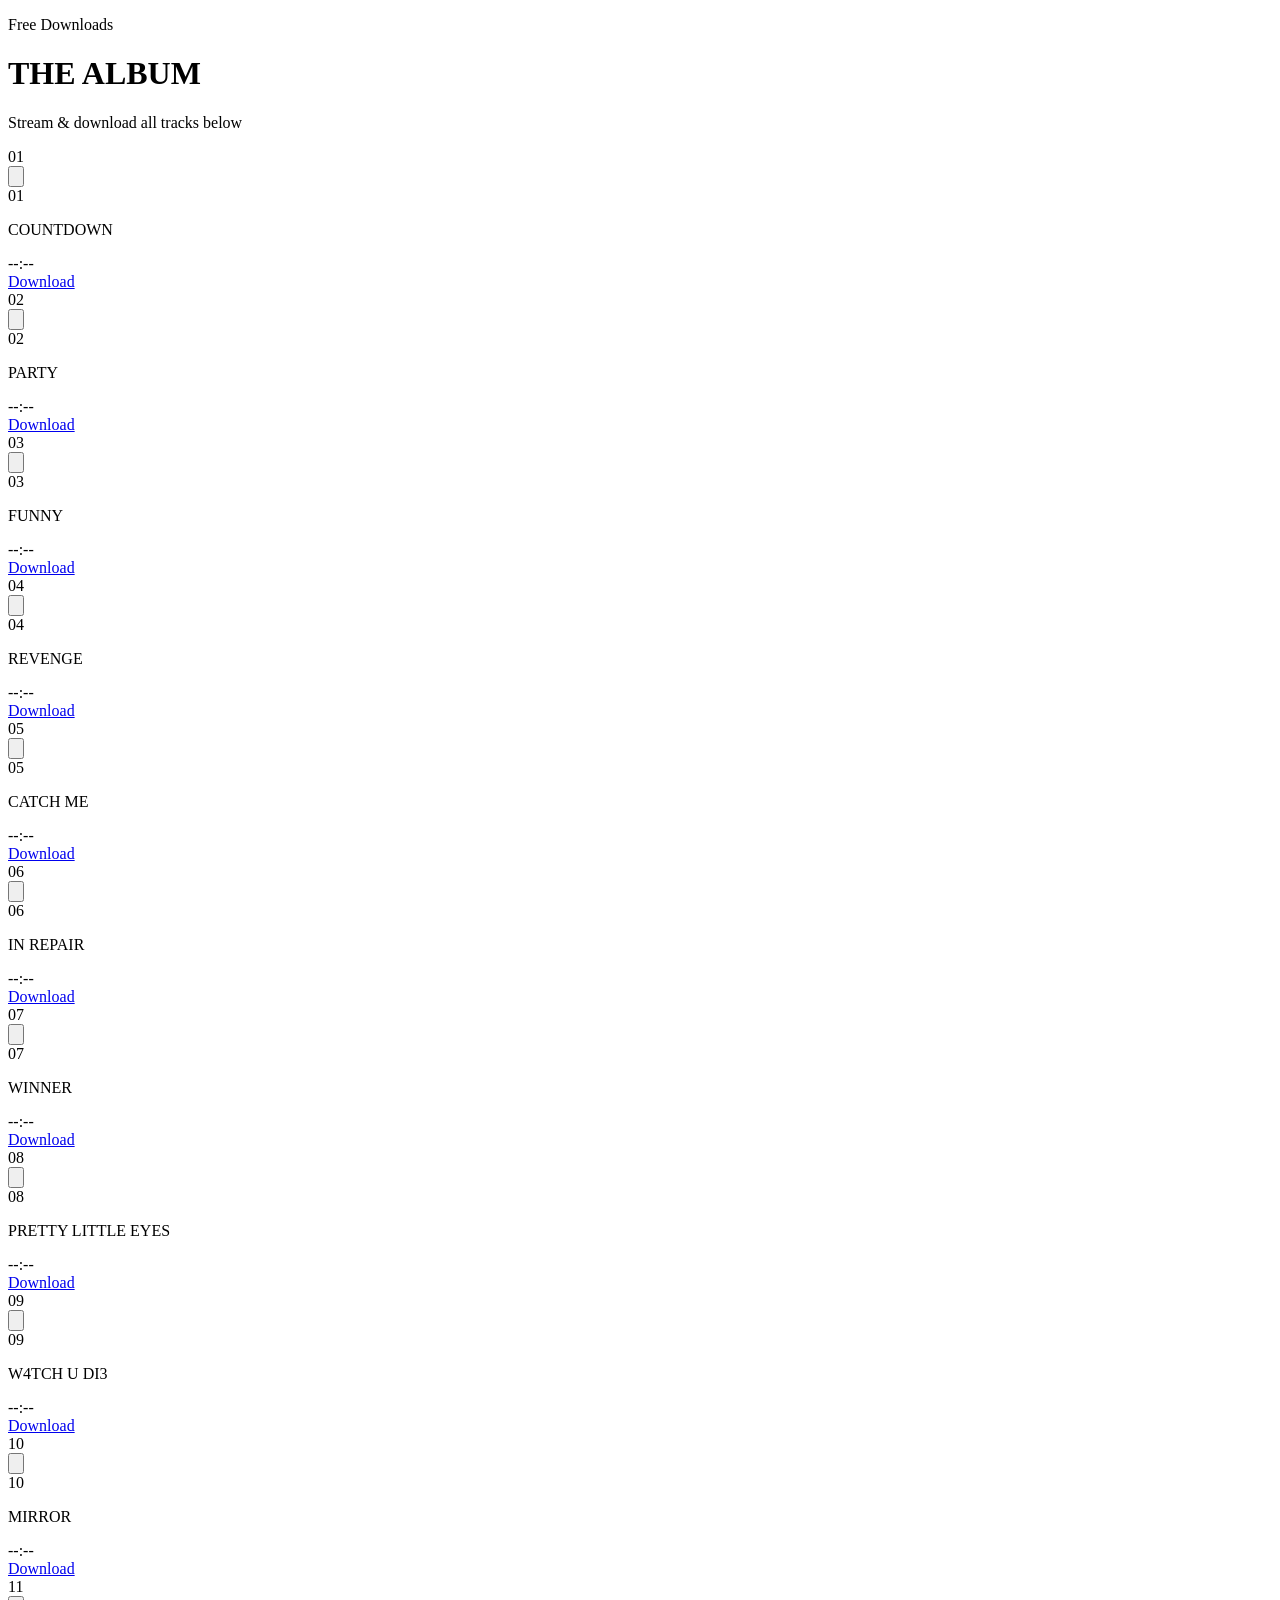
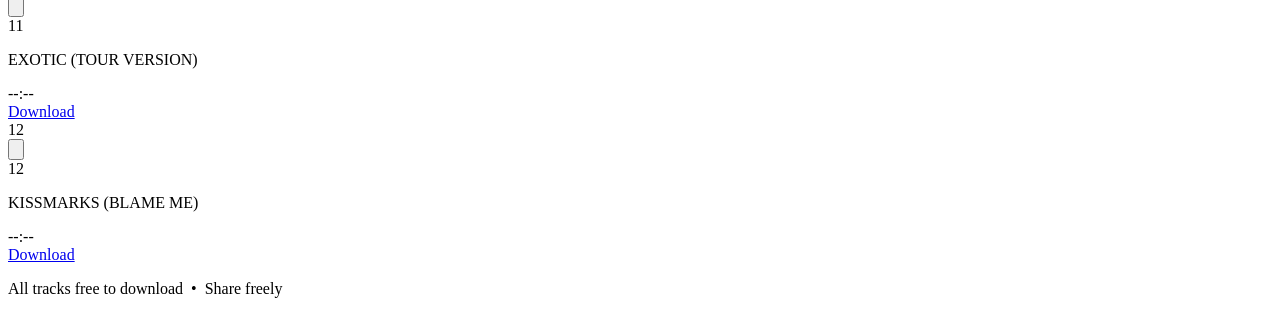
==== commit 145eb06d: "Revert "Replace album page with V I N T A G E site" This reverts commit a67a00ed0424ca308e2aa582abc4" ====
--- a/index.html
+++ b/index.html
@@ -3,585 +3,198 @@
 <head>
   <meta charset="UTF-8">
   <meta name="viewport" content="width=device-width, initial-scale=1.0">
-  <meta name="x-station" content="VR-01">
-  <title>V I N T A G E</title>
-  <!--
-  ╔═════════════════════════════════════════════╗
-  ║    V I N T A G E  ░  signal manifest       ║
-  ╠═════════════════════════════════════════════╣
-  ║                                             ║
-  ║  the tracks are hidden.                     ║
-  ║  the name is encoded.                       ║
-  ║                                             ║
-  ║  the label holds the first station.         ║
-  ║  the groove carries the key.                ║
-  ║  three revolutions open a second door.      ║
-  ║  the console confirms the final sequence.   ║
-  ║                                             ║
-  ╚═════════════════════════════════════════════╝
-  -->
-  <link rel="preconnect" href="https://fonts.googleapis.com">
-  <link href="https://fonts.googleapis.com/css2?family=Playfair+Display:ital,wght@0,300;0,400;1,300&family=Crimson+Pro:ital,wght@0,300;0,400;1,300&display=swap" rel="stylesheet">
-
-  <style>
-    :root {
-      --bg:      #09080C;
-      --surface: #100F14;
-      --border:  #1E1C22;
-      --text:    #BEB09A;
-      --muted:   #4E4840;
-      --accent:  #7A6A50;
-      --gold:    #C8A84A;
-      --red:     #6B1212;
-      /* station: vr-01.html */
-      /* groove: key is here — short=dot long=dash */
+  <title>Music</title>
+  <link rel="stylesheet" href="style.css">
+</head>
+<body>
+
+  <header>
+    <p class="header-top">Free Downloads</p>
+    <h1>THE ALBUM</h1>
+    <p class="header-bottom">Stream &amp; download all tracks below</p>
+  </header>
+
+  <main>
+    <div id="tracks" class="tracks-grid"></div>
+  </main>
+
+  <div class="toast" id="toast"></div>
+
+  <footer>
+    <p>All tracks free to download &nbsp;&bull;&nbsp; Share freely</p>
+  </footer>
+
+  <script>
+    const tracks = [
+      { num: '01', title: 'COUNTDOWN',              file: 'audio/track-01.mp3', cover: 'covers/cover-01.png' },
+      { num: '02', title: 'PARTY',                  file: 'audio/track-02.mp3', cover: 'covers/cover-02.png' },
+      { num: '03', title: 'FUNNY',                  file: 'audio/track-03.mp3', cover: 'covers/cover-03.png' },
+      { num: '04', title: 'REVENGE',                file: 'audio/track-04.mp3', cover: 'covers/cover-04.png' },
+      { num: '05', title: 'CATCH ME',               file: 'audio/track-05.mp3', cover: 'covers/cover-05.png' },
+      { num: '06', title: 'IN REPAIR',              file: 'audio/track-06.mp3', cover: 'covers/cover-06.png' },
+      { num: '07', title: 'WINNER',                 file: 'audio/track-07.mp3', cover: 'covers/cover-07.png' },
+      { num: '08', title: 'PRETTY LITTLE EYES',     file: 'audio/track-08.mp3', cover: 'covers/cover-08.png' },
+      { num: '09', title: 'W4TCH U DI3',            file: 'audio/track-09.mp3', cover: 'covers/cover-09.png' },
+      { num: '10', title: 'MIRROR',                 file: 'audio/track-10.mp3', cover: 'covers/cover-10.png' },
+      { num: '11', title: 'EXOTIC (TOUR VERSION)',   file: 'audio/track-11.mp3', cover: 'covers/cover-11.png' },
+      { num: '12', title: 'KISSMARKS (BLAME ME)',    file: 'audio/track-12.mp3', cover: 'covers/cover-12.png' },
+    ];
+
+    let currentAudio = null;
+    let currentBtn   = null;
+
+    function showToast(msg) {
+      const t = document.getElementById('toast');
+      t.textContent = msg;
+      t.classList.add('show');
+      setTimeout(() => t.classList.remove('show'), 2200);
     }
 
-    *, *::before, *::after { box-sizing: border-box; margin: 0; padding: 0; }
-    html { scroll-behavior: smooth; }
-
-    body {
-      background: var(--bg);
-      color: var(--text);
-      font-family: 'Crimson Pro', 'Crimson Text', Georgia, serif;
-      min-height: 100vh;
-      overflow-x: hidden;
+    function renderTracks() {
+      const grid = document.getElementById('tracks');
+      grid.innerHTML = '';
+
+      tracks.forEach((track, i) => {
+        const card = document.createElement('div');
+        card.className = 'track-card';
+
+        card.innerHTML = `
+          <div class="cover-wrap">
+            <img
+              class="cover-img"
+              src="${track.cover}"
+              alt="${track.title} cover"
+              onerror="this.style.display='none';this.nextElementSibling.style.display='flex'"
+            />
+            <div class="cover-placeholder" style="display:none">
+              <span class="placeholder-num">${track.num}</span>
+            </div>
+            <button class="play-btn" data-index="${i}" aria-label="Play ${track.title}">
+              <svg class="icon-play" viewBox="0 0 24 24" fill="currentColor"><polygon points="5,3 19,12 5,21"/></svg>
+              <svg class="icon-pause" viewBox="0 0 24 24" fill="currentColor" style="display:none"><rect x="6" y="4" width="4" height="16"/><rect x="14" y="4" width="4" height="16"/></svg>
+            </button>
+          </div>
+          <div class="track-info">
+            <span class="track-num">${track.num}</span>
+            <p class="track-title">${track.title}</p>
+          </div>
+          <div class="track-bar">
+            <span class="track-duration" data-index="${i}">--:--</span>
+            <div class="progress-wrap" data-index="${i}">
+              <div class="progress-fill" style="width:0%"></div>
+            </div>
+          </div>
+          <a class="dl-btn" href="${track.file}" download="${track.title}.mp3">
+            Download
+          </a>
+          <audio class="track-audio" src="${track.file}" preload="metadata"></audio>
+        `;
+
+        grid.appendChild(card);
+      });
+
+      /* ── Play/pause logic ── */
+      document.querySelectorAll('.play-btn').forEach(btn => {
+        btn.addEventListener('click', async () => {
+          const card  = btn.closest('.track-card');
+          const audio = card.querySelector('.track-audio');
+          const iconPlay  = btn.querySelector('.icon-play');
+          const iconPause = btn.querySelector('.icon-pause');
+
+          if (currentAudio && currentAudio !== audio) {
+            currentAudio.pause();
+            currentAudio.currentTime = 0;
+            if (currentBtn) {
+              currentBtn.querySelector('.icon-play').style.display  = '';
+              currentBtn.querySelector('.icon-pause').style.display = 'none';
+              currentBtn.closest('.track-card').classList.remove('playing');
+            }
+          }
+
+          if (audio.paused) {
+            try {
+              await audio.play();
+              iconPlay.style.display  = 'none';
+              iconPause.style.display = '';
+              card.classList.add('playing');
+              currentAudio = audio;
+              currentBtn   = btn;
+            } catch(e) {}
+          } else {
+            audio.pause();
+            iconPlay.style.display  = '';
+            iconPause.style.display = 'none';
+            card.classList.remove('playing');
+            currentAudio = null;
+            currentBtn   = null;
+          }
+        });
+      });
+
+      /* ── Progress + duration ── */
+      document.querySelectorAll('.track-audio').forEach((audio, i) => {
+        const card     = audio.closest('.track-card');
+        const fill     = card.querySelector('.progress-fill');
+        const durEl    = card.querySelector('.track-duration');
+        const bar      = card.querySelector('.progress-wrap');
+        const playBtn  = card.querySelector('.play-btn');
+
+        audio.addEventListener('loadedmetadata', () => {
+          durEl.textContent = fmt(audio.duration);
+        });
+
+        audio.addEventListener('timeupdate', () => {
+          if (!audio.duration) return;
+          fill.style.width = (audio.currentTime / audio.duration * 100) + '%';
+          durEl.textContent = fmt(audio.currentTime) + ' / ' + fmt(audio.duration);
+        });
+
+        audio.addEventListener('ended', () => {
+          fill.style.width = '0%';
+          durEl.textContent = '--:--';
+          playBtn.querySelector('.icon-play').style.display  = '';
+          playBtn.querySelector('.icon-pause').style.display = 'none';
+          card.classList.remove('playing');
+          currentAudio = null;
+          currentBtn   = null;
+        });
+
+        const seek = e => {
+          if (!audio.duration) return;
+          const rect = bar.getBoundingClientRect();
+          const pct  = Math.min(1, Math.max(0, (e.clientX - rect.left) / rect.width));
+          audio.currentTime = pct * audio.duration;
+        };
+
+        bar.addEventListener('click', seek);
+
+        bar.addEventListener('mousedown', e => {
+          seek(e);
+          const onMove = e2 => seek(e2);
+          const onUp   = () => {
+            window.removeEventListener('mousemove', onMove);
+            window.removeEventListener('mouseup', onUp);
+          };
+          window.addEventListener('mousemove', onMove);
+          window.addEventListener('mouseup', onUp);
+        });
+      });
+
+      /* ── Download toast ── */
+      document.querySelectorAll('.dl-btn').forEach((a, i) => {
+        a.addEventListener('click', () => {
+          showToast('Downloading — ' + tracks[i].title);
+        });
+      });
     }
 
-    body::before {
-      content: '';
-      position: fixed; inset: 0;
-      background: radial-gradient(ellipse at center, transparent 40%, rgba(0,0,0,0.6) 100%);
-      pointer-events: none; z-index: 9000;
+    function fmt(s) {
+      const m = Math.floor(s / 60);
+      const sec = Math.floor(s % 60).toString().padStart(2, '0');
+      return m + ':' + sec;
     }
 
-    body::after {
-      content: '';
-      position: fixed; inset: 0;
-      background: repeating-linear-gradient(0deg, transparent, transparent 2px, rgba(0,0,0,0.02) 2px, rgba(0,0,0,0.02) 4px);
-      pointer-events: none; z-index: 9001;
-    }
-
-    .page { max-width: 680px; margin: 0 auto; padding: 90px 28px 130px; position: relative; z-index: 1; }
-
-    /* ── HEADER ── */
-    header { text-align: center; margin-bottom: 70px; }
-
-    .eyebrow { font-size: 0.6rem; letter-spacing: 0.55em; color: var(--muted); text-transform: uppercase; margin-bottom: 14px; }
-
-    h1 {
-      font-family: 'Playfair Display', Georgia, serif;
-      font-size: clamp(2.6rem, 6vw, 4rem);
-      font-weight: 300; letter-spacing: 0.6em; color: var(--gold);
-      text-transform: uppercase; text-shadow: 0 0 60px rgba(200,168,74,0.22);
-      line-height: 1; margin-bottom: 20px; padding-right: 0.6em;
-    }
-
-    .artist-tag { font-size: 0.68rem; letter-spacing: 0.4em; color: var(--accent); text-transform: uppercase; font-style: italic; }
-
-    .divider { text-align: center; font-size: 0.65rem; color: var(--muted); letter-spacing: 0.3em; margin: 28px 0; user-select: none; }
-
-    /* ── VINYL ── */
-    .vinyl-section { text-align: center; margin: 48px 0 14px; }
-
-    .vinyl-wrapper {
-      display: inline-block; position: relative;
-      width: 256px; height: 256px;
-      cursor: pointer; -webkit-tap-highlight-color: transparent;
-    }
-
-    .vinyl-disc {
-      width: 256px; height: 256px; border-radius: 50%;
-      background:
-        radial-gradient(circle at 50% 50%, #151313 0%, #151313 13.5%, transparent 13.5%),
-        radial-gradient(circle at 50% 50%, #0d0c0c 0%, #0d0c0c 12.8%, transparent 12.8%),
-        repeating-radial-gradient(circle at 50% 50%, #101010 0px, #101010 0.5px, #191818 0.5px, #191818 2.5px);
-      box-shadow: 0 0 0 1.5px #252225, 0 16px 50px rgba(0,0,0,0.85), inset 0 0 50px rgba(0,0,0,0.4);
-      animation: vinylSpin 9s linear infinite;
-    }
-
-    @keyframes vinylSpin { to { transform: rotate(360deg); } }
-
-    /* The label has a hidden data attribute — inspect it in DevTools */
-    .vinyl-label {
-      position: absolute; top: 50%; left: 50%;
-      transform: translate(-50%, -50%);
-      width: 34%; height: 34%; border-radius: 50%;
-      background: radial-gradient(135deg, #7a1414 0%, #4e0d0d 60%, #380a0a 100%);
-      display: flex; flex-direction: column; align-items: center; justify-content: center; gap: 2px;
-      z-index: 2; border: 0.5px solid rgba(180,80,80,0.25);
-      animation: labelSpin 9s linear infinite;
-      box-shadow: inset 0 0 12px rgba(0,0,0,0.6);
-    }
-
-    @keyframes labelSpin { to { transform: translate(-50%, -50%) rotate(-360deg); } }
-
-    .label-title { font-size: 0.3rem; font-weight: bold; letter-spacing: 0.2em; color: rgba(210,185,140,0.9); text-transform: uppercase; }
-    .label-side  { font-size: 0.24rem; letter-spacing: 0.1em; color: rgba(210,185,140,0.5); text-transform: uppercase; }
-
-    .vinyl-caption {
-      font-size: 0.56rem; color: var(--muted); letter-spacing: 0.22em;
-      margin-top: 14px; opacity: 0; transition: opacity 0.4s;
-      pointer-events: none; user-select: none;
-    }
-    .vinyl-wrapper:hover .vinyl-caption,
-    .vinyl-wrapper:focus  .vinyl-caption { opacity: 1; }
-    .vinyl-wrapper:focus { outline: none; }
-
-    /* ── GROOVE MARKS — Morse code. short=dot long=dash. decode the groups. ── */
-    /* V=...- I=.. N=-. Y=-.-- L=.-.. */
-    .groove-marks {
-      display: flex; justify-content: center; align-items: center;
-      gap: 10px; margin: 20px 0 46px; flex-wrap: wrap; user-select: none;
-    }
-
-    .gm-group { display: flex; align-items: center; gap: 5px; }
-    .gm-sep   { width: 10px; height: 1px; background: var(--muted); opacity: 0.18; }
-    .gm-dit   { width: 6px;  height: 6px; border-radius: 50%; border: 1px solid var(--muted); opacity: 0.45; }
-    .gm-dah   { width: 15px; height: 6px; border-radius: 3px;  border: 1px solid var(--muted); opacity: 0.45; }
-
-    /* ── TRACKLIST ── */
-    .section-label { font-size: 0.56rem; letter-spacing: 0.52em; color: var(--muted); text-transform: uppercase; text-align: center; margin-bottom: 18px; }
-
-    .tracklist { border-top: 1px solid var(--border); }
-
-    .track { display: grid; grid-template-columns: 30px 1fr auto; align-items: center; gap: 14px; padding: 14px 0; border-bottom: 1px solid var(--border); }
-
-    .t-num  { font-size: 0.6rem; color: var(--muted); text-align: right; padding: 6px 4px; cursor: default; }
-    .t-name { font-size: 0.9rem; color: var(--muted); letter-spacing: 0.35em; font-style: italic; }
-    .t-dur  { font-size: 0.6rem; color: var(--muted); font-style: italic; }
-
-    /* ── FOOTER ── */
-    footer { margin-top: 80px; padding-top: 28px; border-top: 1px solid var(--border); text-align: center; }
-
-    .footer-main { font-size: 0.56rem; letter-spacing: 0.28em; color: var(--muted); line-height: 2.2; text-transform: uppercase; }
-
-    /* select this text to reveal */
-    .ghost-ref { font-size: 0.5rem; color: var(--bg); letter-spacing: 0.1em; margin-top: 6px; user-select: text; cursor: default; }
-
-    /* ── OVERLAY ── */
-    .overlay {
-      position: fixed; inset: 0; background: rgba(4,3,8,0.93);
-      backdrop-filter: blur(7px); z-index: 800;
-      display: none; align-items: center; justify-content: center; padding: 20px;
-    }
-    .overlay.open { display: flex; animation: fadeIn 0.45s ease; }
-    @keyframes fadeIn { from { opacity: 0; } to { opacity: 1; } }
-
-    /* ── PANEL ── */
-    .cipher-panel {
-      background: var(--surface); border: 1px solid var(--accent);
-      padding: 48px 40px; max-width: 460px; width: 100%; text-align: center;
-      position: relative;
-      box-shadow: 0 0 0 6px var(--bg), 0 0 80px rgba(200,168,74,0.06);
-    }
-
-    .cipher-panel::before {
-      content: ''; position: absolute; inset: 7px;
-      border: 1px solid var(--muted); pointer-events: none; opacity: 0.18;
-    }
-
-    .panel-close {
-      position: absolute; top: 14px; right: 18px;
-      background: none; border: none; color: var(--muted);
-      font-size: 1.1rem; cursor: pointer; padding: 6px 8px; line-height: 1; transition: color 0.3s;
-    }
-    .panel-close:hover { color: var(--text); }
-
-    .panel-eyebrow { font-size: 0.52rem; letter-spacing: 0.5em; color: var(--accent); text-transform: uppercase; margin-bottom: 30px; }
-
-    .panel-cipher-label { font-size: 0.52rem; letter-spacing: 0.32em; color: var(--muted); text-transform: uppercase; margin-bottom: 10px; font-style: italic; }
-
-    .panel-cipher-text { font-family: 'Courier New', Courier, monospace; font-size: 1.6rem; letter-spacing: 0.6em; color: var(--text); margin: 8px 0; }
-
-    .panel-body { font-size: 0.68rem; letter-spacing: 0.16em; color: var(--muted); line-height: 2.2; margin-top: 24px; border-top: 1px solid var(--border); padding-top: 20px; }
-
-    .panel-body a { color: var(--accent); text-decoration: none; transition: color 0.2s; }
-    .panel-body a:hover { color: var(--text); }
-
-    .panel-seq {
-      font-family: 'Courier New', Courier, monospace;
-      font-size: 1.1rem; color: var(--gold); letter-spacing: 0.4em;
-      margin-top: 18px; text-shadow: 0 0 10px rgba(200,168,74,0.3); line-height: 2;
-    }
-
-    /* ── REVEAL ── */
-    .reveal {
-      position: fixed; inset: 0; background: var(--bg); z-index: 2000;
-      display: none; flex-direction: column; align-items: center; justify-content: center;
-      text-align: center; padding: 20px;
-    }
-    .reveal.open { display: flex; }
-
-    .reveal-eyebrow { font-size: 0.58rem; letter-spacing: 0.62em; color: var(--accent); text-transform: uppercase; margin-bottom: 22px; animation: riseUp 1.2s ease 0.2s both; }
-
-    .reveal-name {
-      font-family: 'Playfair Display', Georgia, serif;
-      font-size: clamp(3.4rem, 10vw, 6rem); font-weight: 300;
-      color: var(--gold); letter-spacing: 0.28em; text-transform: uppercase; padding-right: 0.28em;
-      text-shadow: 0 0 50px rgba(200,168,74,0.5), 0 0 120px rgba(200,168,74,0.18);
-      animation: riseUp 1.2s ease 0.4s both, goldPulse 4s ease 1.6s infinite;
-    }
-
-    .reveal-sub { font-size: 0.72rem; color: var(--muted); letter-spacing: 0.5em; font-style: italic; margin-top: 20px; animation: riseUp 1.2s ease 0.7s both; }
-
-    .reveal-back {
-      margin-top: 60px; font-size: 0.56rem; letter-spacing: 0.42em; color: var(--muted);
-      text-transform: uppercase; background: none; border: none; font-family: inherit;
-      cursor: pointer; animation: riseUp 1.2s ease 1.1s both; transition: color 0.3s;
-    }
-    .reveal-back:hover { color: var(--text); }
-
-    @keyframes riseUp   { from { opacity: 0; transform: translateY(24px); } to { opacity: 1; transform: translateY(0); } }
-    @keyframes goldPulse {
-      0%,100% { text-shadow: 0 0 40px rgba(200,168,74,0.4); }
-      50%      { text-shadow: 0 0 90px rgba(200,168,74,1), 0 0 150px rgba(200,168,74,0.3); }
-    }
-
-    /* ── FLASH ── */
-    .flash {
-      position: fixed; top: 22px; left: 50%;
-      transform: translateX(-50%) translateY(-14px);
-      background: var(--surface); border: 1px solid var(--accent);
-      color: var(--text); font-size: 0.6rem; letter-spacing: 0.22em;
-      padding: 10px 24px; z-index: 9500; pointer-events: none;
-      opacity: 0; transition: opacity 0.3s, transform 0.3s;
-      white-space: nowrap; max-width: 90vw; text-align: center;
-    }
-    .flash.show { opacity: 1; transform: translateX(-50%) translateY(0); }
-
-    /* ── PARTICLES ── */
-    .pt {
-      position: fixed; width: 3px; height: 3px; border-radius: 50%;
-      background: var(--gold); pointer-events: none; z-index: 3000;
-      animation: ptFly var(--dur) ease forwards;
-    }
-    @keyframes ptFly {
-      0%   { opacity: 1; transform: translate(0,0) scale(1); }
-      100% { opacity: 0; transform: translate(var(--dx),var(--dy)) scale(0.1); }
-    }
-  </style>
-</head>
-
-<body>
-
-  <!-- ── FLASH ── -->
-  <div class="flash" id="flash" aria-live="polite"></div>
-
-  <!-- ── OVERLAY / PANEL ── -->
-  <div class="overlay" id="overlay" role="dialog" aria-modal="true">
-    <div class="cipher-panel">
-      <button class="panel-close" id="panelClose" aria-label="Close">×</button>
-
-      <!-- STATE A: vr-01 not yet solved -->
-      <div id="panelUnsolved">
-        <div class="panel-eyebrow">// cipher lock //</div>
-        <div class="panel-cipher-label">the cipher</div>
-        <div class="panel-cipher-text">A &nbsp; C &nbsp; A &nbsp; L &nbsp; J</div>
-        <div class="panel-body">
-          five encoded letters.<br>
-          the key lives in the groove.<br>
-          <br>
-          go to station VR-01 first.<br>
-          <a href="vr-01.html">vr-01.html</a>
-        </div>
-      </div>
-
-      <!-- STATE B: vr-01 solved, show the sequence -->
-      <div id="panelSolved" hidden>
-        <div class="panel-eyebrow">// path complete //</div>
-        <div class="panel-body">
-          the name has been found.<br>
-          one door remains.<br>
-          <br>
-          perform the sequence<br>
-          on this page to open it.
-        </div>
-        <div class="panel-seq">↑ ↑ &nbsp; ↓ ↓ &nbsp; ← → &nbsp; ← → &nbsp; B A</div>
-      </div>
-
-    </div>
-  </div>
-
-  <!-- ── REVEAL ── -->
-  <div class="reveal" id="reveal" aria-live="assertive">
-    <div class="reveal-eyebrow">track discovered &nbsp;·&nbsp; vintage</div>
-    <div class="reveal-name" id="revealName"></div>
-    <div class="reveal-sub">you found it.</div>
-    <button class="reveal-back" id="revealBack">← return to the album</button>
-  </div>
-
-  <!-- ── PAGE ── -->
-  <main class="page">
-
-    <header>
-      <div class="eyebrow">MMXXVI</div>
-      <h1>Vintage</h1>
-      <div class="artist-tag">an album</div>
-    </header>
-
-    <div class="divider">— ◈ —</div>
-
-    <section class="vinyl-section" aria-label="Album artwork">
-      <div class="vinyl-wrapper" id="vinyl" role="button" tabindex="0" aria-label="Album record">
-        <div class="vinyl-disc">
-          <!-- inspect this element in DevTools — the label knows more than it shows -->
-          <div class="vinyl-label" data-station="vr-01.html">
-            <div class="label-title">VINTAGE</div>
-            <div class="label-side">SIDE A</div>
-            <div class="label-side">STEREO</div>
-          </div>
-        </div>
-        <div class="vinyl-caption">▸ press to interact</div>
-      </div>
-    </section>
-
-    <!--
-      groove marks — not decoration.
-      short shape = dot   long shape = dash
-      each group separated by a gap is one letter.
-      decode them.
-    -->
-    <div class="groove-marks" aria-hidden="true">
-      <!-- V: . . . - -->
-      <div class="gm-group">
-        <div class="gm-dit"></div>
-        <div class="gm-dit"></div>
-        <div class="gm-dit"></div>
-        <div class="gm-dah"></div>
-      </div>
-      <div class="gm-sep"></div>
-      <!-- I: . . -->
-      <div class="gm-group">
-        <div class="gm-dit"></div>
-        <div class="gm-dit"></div>
-      </div>
-      <div class="gm-sep"></div>
-      <!-- N: - . -->
-      <div class="gm-group">
-        <div class="gm-dah"></div>
-        <div class="gm-dit"></div>
-      </div>
-      <div class="gm-sep"></div>
-      <!-- Y: - . - - -->
-      <div class="gm-group">
-        <div class="gm-dah"></div>
-        <div class="gm-dit"></div>
-        <div class="gm-dah"></div>
-        <div class="gm-dah"></div>
-      </div>
-      <div class="gm-sep"></div>
-      <!-- L: . - . . -->
-      <div class="gm-group">
-        <div class="gm-dit"></div>
-        <div class="gm-dah"></div>
-        <div class="gm-dit"></div>
-        <div class="gm-dit"></div>
-      </div>
-    </div>
-
-    <!-- Tracklist — all hidden -->
-    <section aria-label="Tracklist">
-      <div class="section-label">tracklist</div>
-      <div class="tracklist">
-        <div class="track"><div class="t-num" data-track="0">01</div><div class="t-name">— — — — —</div><div class="t-dur">?:??</div></div>
-        <div class="track"><div class="t-num" data-track="1">02</div><div class="t-name">— — — — —</div><div class="t-dur">?:??</div></div>
-        <div class="track"><div class="t-num" data-track="2">03</div><div class="t-name">— — — — —</div><div class="t-dur">?:??</div></div>
-        <div class="track"><div class="t-num" data-track="3">04</div><div class="t-name">— — — — —</div><div class="t-dur">?:??</div></div>
-        <div class="track"><div class="t-num" data-track="4">05</div><div class="t-name">— — — — —</div><div class="t-dur">?:??</div></div>
-        <div class="track"><div class="t-num" data-track="5">06</div><div class="t-name">— — — — —</div><div class="t-dur">?:??</div></div>
-      </div>
-    </section>
-
-    <footer>
-      <div class="footer-main">
-        © MMXXVI &nbsp;/&nbsp; ALL RIGHTS RESERVED<br>
-        VINTAGE RECORDS &nbsp;/&nbsp; VR-2026
-      </div>
-      <!-- last resort — select invisible text below -->
-      <div class="ghost-ref" aria-hidden="true">station: vr-01.html / key: VINYL / cipher: vigenere / sequence: ↑↑↓↓←→←→BA</div>
-    </footer>
-
-  </main>
-
-  <script>
-    // ── CONSOLE ──────────────────────────────────────────────────────
-    const cg = 'color:#C8A84A', cd = 'color:#4E4840';
-    console.log('%c\n  ▓▓▓▓▓▓▓▓▓▓▓▓▓▓▓▓▓▓▓▓▓▓▓▓▓▓▓▓▓▓▓▓▓▓▓  ', cg);
-    console.log('%c   V I N T A G E  //  signal detected   ', cg + '; font-weight:bold');
-    console.log('%c  ▓▓▓▓▓▓▓▓▓▓▓▓▓▓▓▓▓▓▓▓▓▓▓▓▓▓▓▓▓▓▓▓▓▓▓  \n', cg);
-    console.log('%c  the label holds the first station.', cd);
-    console.log('%c  inspect the vinyl label element in DevTools.', cd);
-    console.log('%c  the groove carries the key.', cd);
-    console.log('%c  short shapes = dots. long shapes = dashes.', cd);
-    console.log('%c  once the cipher is solved, the sequence is:', cd);
-
-    const solved = localStorage.getItem('vintage_solved') === '1';
-    if (solved) {
-      console.log('%c  ↑ ↑ ↓ ↓ ← → ← → B A', 'color:#C8A84A; font-size:16px; letter-spacing:8px; font-weight:bold');
-    } else {
-      console.log('%c  [locked — solve the cipher at vr-01.html first]', 'color:#4E4840; font-style:italic');
-    }
-    console.log('\n');
-
-    // ── FLASH ────────────────────────────────────────────────────────
-    let flashTimer = null;
-    function showFlash(msg) {
-      const el = document.getElementById('flash');
-      el.textContent = msg;
-      el.classList.add('show');
-      clearTimeout(flashTimer);
-      flashTimer = setTimeout(() => el.classList.remove('show'), 3200);
-    }
-
-    // ── URL HASH ─────────────────────────────────────────────────────
-    const hashHints = {
-      '#groove':  'the groove marks are not decoration. short = dot. long = dash.',
-      '#station': 'navigate to station VR-01: vr-01.html',
-      '#key':     'the key lives in the groove. decode the marks.',
-    };
-
-    function handleHash() {
-      const h = window.location.hash.toLowerCase();
-      if (hashHints[h]) showFlash(hashHints[h]);
-    }
-
-    window.addEventListener('hashchange', handleHash);
-    window.addEventListener('load', handleHash);
-
-    // ── VINYL TRIPLE-CLICK ───────────────────────────────────────────
-    let clicks = 0, clickReset = null;
-    const vinyl = document.getElementById('vinyl');
-
-    function onVinylInteract() {
-      clicks++;
-      clearTimeout(clickReset);
-      if (clicks < 3) {
-        showFlash(clicks === 1 ? 'the record holds a door...' : 'one more...');
-        clickReset = setTimeout(() => { clicks = 0; }, 4500);
-      } else {
-        clicks = 0;
-        openPanel();
-      }
-    }
-
-    vinyl.addEventListener('click', onVinylInteract);
-    vinyl.addEventListener('keydown', e => {
-      if (e.key === 'Enter' || e.key === ' ') { e.preventDefault(); onVinylInteract(); }
-    });
-
-    // ── PANEL ────────────────────────────────────────────────────────
-    const overlay = document.getElementById('overlay');
-
-    function openPanel() {
-      const isSolved = localStorage.getItem('vintage_solved') === '1';
-      document.getElementById('panelUnsolved').hidden = isSolved;
-      document.getElementById('panelSolved').hidden   = !isSolved;
-      overlay.classList.add('open');
-    }
-
-    function closePanel() {
-      overlay.classList.remove('open');
-      clicks = 0;
-    }
-
-    document.getElementById('panelClose').addEventListener('click', closePanel);
-    overlay.addEventListener('click', e => { if (e.target === overlay) closePanel(); });
-    document.addEventListener('keydown', e => {
-      if (e.key === 'Escape' && overlay.classList.contains('open')) closePanel();
-    });
-
-    // ── SEQUENTIAL TRACK HOVER ───────────────────────────────────────
-    let trackSeq = 0, trackTimer = null;
-    document.querySelectorAll('.t-num').forEach((el, i) => {
-      el.addEventListener('mouseenter', () => {
-        if (i === trackSeq) {
-          trackSeq++;
-          clearTimeout(trackTimer);
-          if (trackSeq === 6) {
-            trackSeq = 0;
-            const isSolved = localStorage.getItem('vintage_solved') === '1';
-            showFlash(isSolved
-              ? 'six signals found. now perform the sequence.'
-              : 'six signals found. the cipher must be solved first.'
-            );
-          } else {
-            trackTimer = setTimeout(() => { trackSeq = 0; }, 2500);
-          }
-        } else if (i === 0) {
-          trackSeq = 1;
-          clearTimeout(trackTimer);
-          trackTimer = setTimeout(() => { trackSeq = 0; }, 2500);
-        } else {
-          trackSeq = 0;
-          clearTimeout(trackTimer);
-        }
-      });
-    });
-
-    // ── KONAMI → FINAL REVEAL ────────────────────────────────────────
-    const KONAMI = ['ArrowUp','ArrowUp','ArrowDown','ArrowDown','ArrowLeft','ArrowRight','ArrowLeft','ArrowRight','b','a'];
-    let ki = 0;
-
-    document.addEventListener('keydown', e => {
-      if (e.key === KONAMI[ki]) {
-        ki++;
-        if (ki === KONAMI.length) {
-          ki = 0;
-          if (localStorage.getItem('vintage_solved') === '1') {
-            closePanel();
-            setTimeout(() => triggerReveal('FUNNY'), 300);
-          } else {
-            showFlash('the door is still locked. complete the cipher first.');
-          }
-        }
-      } else {
-        ki = (e.key === KONAMI[0]) ? 1 : 0;
-      }
-    });
-
-    // ── REVEAL ───────────────────────────────────────────────────────
-    function triggerReveal(name) {
-      document.getElementById('revealName').textContent = name;
-      document.getElementById('reveal').classList.add('open');
-      burst();
-    }
-
-    document.getElementById('revealBack').addEventListener('click', () => {
-      document.getElementById('reveal').classList.remove('open');
-    });
-
-    function burst() {
-      const cx = window.innerWidth / 2, cy = window.innerHeight / 2;
-      for (let i = 0; i < 70; i++) {
-        setTimeout(() => {
-          const p = document.createElement('div');
-          p.className = 'pt';
-          const ang = Math.random() * Math.PI * 2, dist = 100 + Math.random() * 340;
-          p.style.setProperty('--dx', `${Math.cos(ang) * dist}px`);
-          p.style.setProperty('--dy', `${Math.sin(ang) * dist}px`);
-          p.style.setProperty('--dur', `${0.9 + Math.random() * 1.2}s`);
-          p.style.left = `${cx + (Math.random() - 0.5) * 30}px`;
-          p.style.top  = `${cy + (Math.random() - 0.5) * 30}px`;
-          document.body.appendChild(p);
-          setTimeout(() => p.remove(), 2500);
-        }, i * 20);
-      }
-    }
-
-    // ── TITLE FLICKER ─────────────────────────────────────────────────
-    const titles = ['V I N T A G E','V I N T A G E','V I N T A G E','V I N T A G E','V I N T A G E','░ searching ░','V I N T A G E','V I N T A G E','░ not found ░','V I N T A G E'];
-    let tf = 0;
-    setInterval(() => { document.title = titles[tf++ % titles.length]; }, 3800);
-
-    // ── GHOST TEXT HOVER ──────────────────────────────────────────────
-    const ghost = document.querySelector('.ghost-ref');
-    if (ghost) {
-      let gt;
-      ghost.addEventListener('mouseenter', () => { gt = setTimeout(() => showFlash('hints are hidden in plain sight. select the invisible.'), 6000); });
-      ghost.addEventListener('mouseleave', () => clearTimeout(gt));
-    }
+    renderTracks();
   </script>
-
 </body>
 </html>
